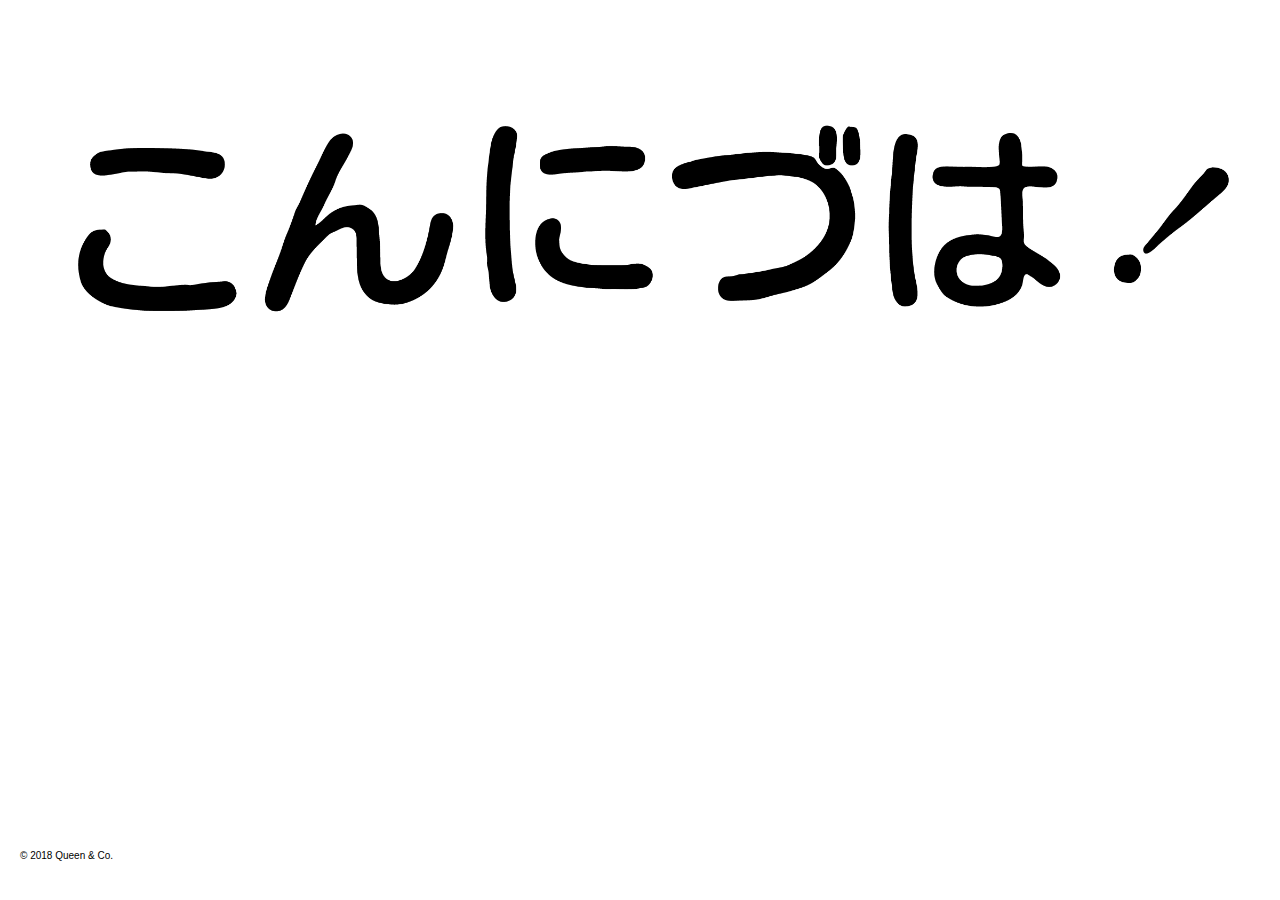
==== index.html @ 80dcdb66 "Create index.html" ====
<!doctype html>
<html>
  <head>
    <meta charset="utf-8">
    <meta name="viewport" content="width=device-width">
    <link rel="icon" href="images/favicon.ico" type="image/x-icon">
    <link rel="stylesheet" href="https://cdnjs.cloudflare.com/ajax/libs/font-awesome/4.7.0/css/font-awesome.min.css">
    <link rel="stylesheet" href="css/main.css">
    <title>tsugaruben.com</title>
  </head>

<body class=index>
<div class=rotate><img class="logo img" src="images/%E3%81%93%E3%82%93%E3%81%AB%E3%81%A5%E3%81%AF-white.png">
    </div>

<footer id="pageFooter">
© 2018 <a href="http://queenand.co" target=_blank>Queen & Co.</a>
</footer>
    
</body>
---- css/main.css ----
@import url('https://fonts.googleapis.com/css?family=Noto+Sans+JP:400,700,900&subset=japanese');

.logo img {
    width: 100%!important;
    position: absolute;
    
}

.navbar .logo {
  margin: -.5em 0em;
}

.img {
    max-width: 100%;
}

a {color: black;}
a:link {text-decoration: none;}
a:visited {text-decoration: none;}
a:hover {text-decoration: none;}
a:active {text-decoration: none;}

p>a {color: tomato;}
p>a:link {text-decoration: none;}
p>a:visited {text-decoration: none;}
p>a:hover {text-decoration: none;border-bottom: 1px dashed;}
p>a:active {text-decoration: none;}


body {
    box-sizing: border-box;
    display: grid;
    grid-template-areas: "article" "footer";
    grid-template-rows: auto 70px;
    grid-template-columns: 100%;
    height: 100vh;
    margin: 0;
    font-family: 'Noto Sans Japanese', sans-serif!important;
}

menu {
    display:none;
}

.menu.date {
    font-weight: 700;
    margin-top: 1em;
    margin-left: 1.25em!important;
    font-size: 24px;
    margin-left:auto;
    display: flex;
}

article {
	margin: 1em 0em 5em 0em;
}

footer {
    font-size: 10px;
    padding: 2em;
}

article,h2,page,nav,menu {
    font-family: 'Noto Sans Japanese', sans-serif!important;
    line-height: 1.6;
}

article p,
article h3,
article form {
    margin: 1em;
}

#pageHeader {
    grid-area: header;
}

#mainArticle {
    grid-area: article;
}

#mainNav {
    grid-area: nav;
}

#pageFooter {
    grid-area: footer;
}

.navbar {
  overflow: hidden;
  bottom: 0;
  width: 100%;
}

.navbar a {
  float: left;
  display: block;
  color: #000;
  text-align: left;
  margin: 2em 0em 2em 2em;
  text-decoration: none;
  font-size: 16px;
  font-weight: bold;
}

.navbar a:hover {
  color: tomato;
  border-bottom: 0px;
}

.navbar a.active {
  color: tomato;
}

.navbar a.title:hover {
  background: #fff;
    color: #000;
}

.navbar .icon {
  display: none;
}

.sales-nav {
    width: 700px;
    display: inline-block;
}

.button {
    display: inline-block;
    margin: 0 0 0 1em;
    padding: 8px 20px;
    border: 0;
    border-radius: 0.317rem;
    background-color: #2ecc71;
    text-decoration: none;
    font-weight: 700;
    font-size: 12px;
    line-height: 1.6;
    font-family: 'Noto Sans JP', sans-serif;
    cursor: pointer;
    -webkit-appearance: none;
    -webkit-font-smoothing: antialiased;
}

.button:hover {
    opacity: 0.85;
}

.button a {
    color: white!important;
}


@media all and (max-width: 700px) {

.logo img {
    width: 100%!important;
    height: 100%!important;
    padding-bottom: 5px;
}

.rotate {
  position: absolute;
  top: 50%;
  left: 25%;
  margin: -100px 0 0 -100px;
    -webkit-transform: rotate(-90deg);
    -moz-transform: rotate(-90deg);
    -o-transform: rotate(-90deg);
    -ms-transform: rotate(-90deg);
    transform: rotate(-90deg);
}

.sub {
    padding-left: 3em!important;    
}

body {
    grid-template-areas: "article" "footer";
    grid-template-rows: auto 70px;
    grid-template-columns: 1fr;
}

    .navbar a {
    width: 100%;
    margin: 0px;
    padding: 1em;
    border-top: 1px solid black;
    }
.navbar a:hover {
  color: tomato;
}
.navbar a:last-child {
    border-bottom: 1px solid black;
    }
.navbar a.title {
    border-top: 0px!important;
    }
.index .navbar a.title {
    display:none!important;
}

.article {
	margin: 0 0 1em 0;
}

.navbar a.title {
    padding-bottom: 0.5em;
}

.menu {
    font-weight: 700;
    margin: 1em;
    font-size: 24px;
    margin-left:auto;
    display: flex;
}

.menu.date {
    margin-left: .65em!important;
}
    .page {
        font-family: 'Noto Sans Japanese', sans-serif!important;
        float:left;
        position:absolute;
        left: 1em;
        font-size: 24px;
    }
    
    .sales-nav {
    width: 100%;
}
    
}
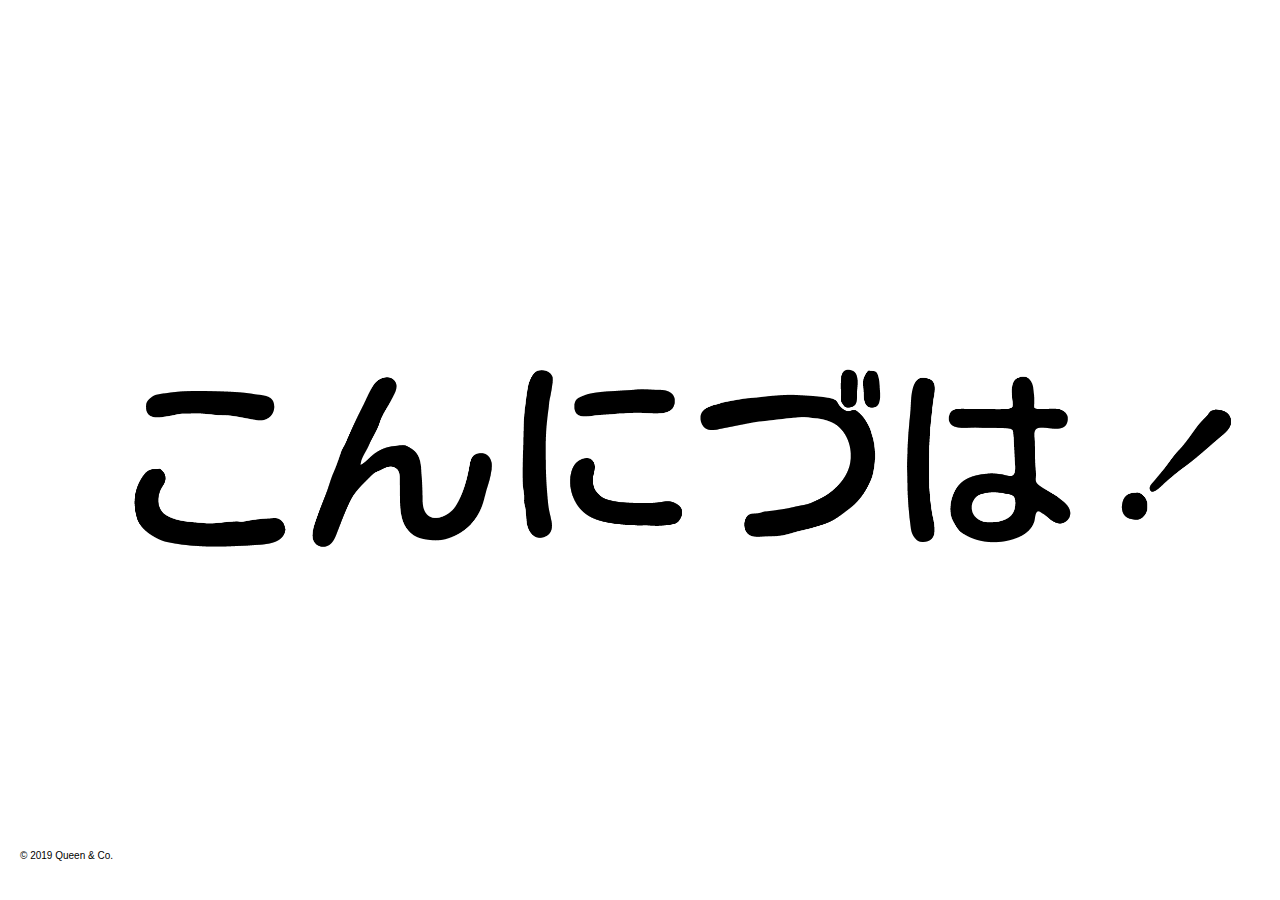
==== commit 0fae9a4e: "Update index.html" ====
--- a/index.html
+++ b/index.html
@@ -14,7 +14,7 @@
     </div>
 
 <footer id="pageFooter">
-© 2018 <a href="http://queenand.co" target=_blank>Queen & Co.</a>
+© 2019 <a href="http://queenand.co" target=_blank>Queen & Co.</a>
 </footer>
     
 </body>
--- a/css/main.css
+++ b/css/main.css
@@ -4,6 +4,13 @@
     width: 100%!important;
     position: absolute;
     
+}
+
+.rotate {
+  position: absolute;
+  top: 50%;
+  left: 12.5%;
+  margin: -200px 0 0 -100px;
 }
 
 .navbar .logo {
@@ -163,9 +170,9 @@
 
 .rotate {
   position: absolute;
-  top: 50%;
+  top: 66%;
   left: 25%;
-  margin: -100px 0 0 -100px;
+  margin: -200px 0 0 -100px;
     -webkit-transform: rotate(-90deg);
     -moz-transform: rotate(-90deg);
     -o-transform: rotate(-90deg);
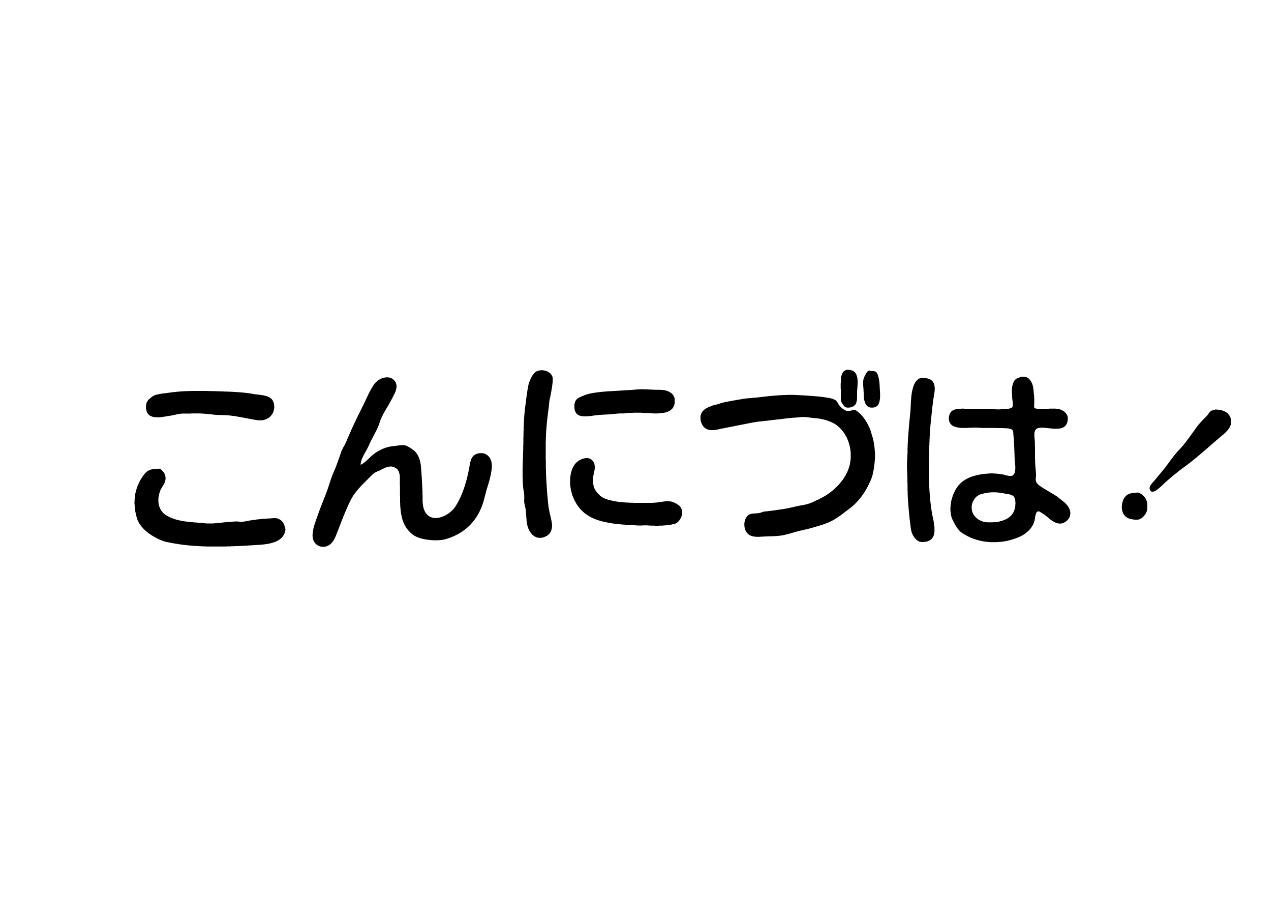
==== commit de44341a: "Update index.html" ====
--- a/index.html
+++ b/index.html
@@ -1,20 +1,40 @@
 <!doctype html>
 <html>
-  <head>
+
+<!--
+
+                       #                                        # #                                   
+                       #             #                          # #   #       #             ##        
+   ##########         ##             #                                #       #             ##        
+                      #             ##   #######         #######     ##       #             ##        
+                     ##             #                 ####      #    #   ##########         ##        
+                     #              #               ###          #   #        #             ##        
+                     #              #                            #   #        #             #         
+                    ## ###          #                            #   #        #             #         
+                    # #   #         #                            #   #        #             #         
+                    ##    #         #                           ##   #        #             #         
+  #                ##     #         #   #                      ##    #    #####                       
+  ##               #      #    #    #   #                    ###     #   #    ###                     
+   ###             #      #   ##    # # ##                 ###       # # #    # ##          ##        
+     #########    ##      #  ##     ##   ########                    ##  #   ##  ##         ##        
+                  #        ###       #                                #   ####                        
+                                                                                                      
+
+This site brought to you be Queen & Co.
+Feel free to get in touch: info@queenand.co
+
+-->
+
+<head>
     <meta charset="utf-8">
     <meta name="viewport" content="width=device-width">
     <link rel="icon" href="images/favicon.ico" type="image/x-icon">
     <link rel="stylesheet" href="https://cdnjs.cloudflare.com/ajax/libs/font-awesome/4.7.0/css/font-awesome.min.css">
     <link rel="stylesheet" href="css/main.css">
-    <title>tsugaruben.com</title>
-  </head>
+    <title>こんにづは！</title>
+</head>
 
 <body class=index>
-<div class=rotate><img class="logo img" src="images/%E3%81%93%E3%82%93%E3%81%AB%E3%81%A5%E3%81%AF-white.png">
+    <div class=rotate><img class="logo img" src="images/%E3%81%93%E3%82%93%E3%81%AB%E3%81%A5%E3%81%AF-white.png">
     </div>
-
-<footer id="pageFooter">
-© 2019 <a href="http://queenand.co" target=_blank>Queen & Co.</a>
-</footer>
-    
-</body>
+</body>--- a/css/main.css
+++ b/css/main.css
@@ -172,7 +172,7 @@
   position: absolute;
   top: 66%;
   left: 25%;
-  margin: -200px 0 0 -100px;
+  margin: -150px 0 0 -100px;
     -webkit-transform: rotate(-90deg);
     -moz-transform: rotate(-90deg);
     -o-transform: rotate(-90deg);
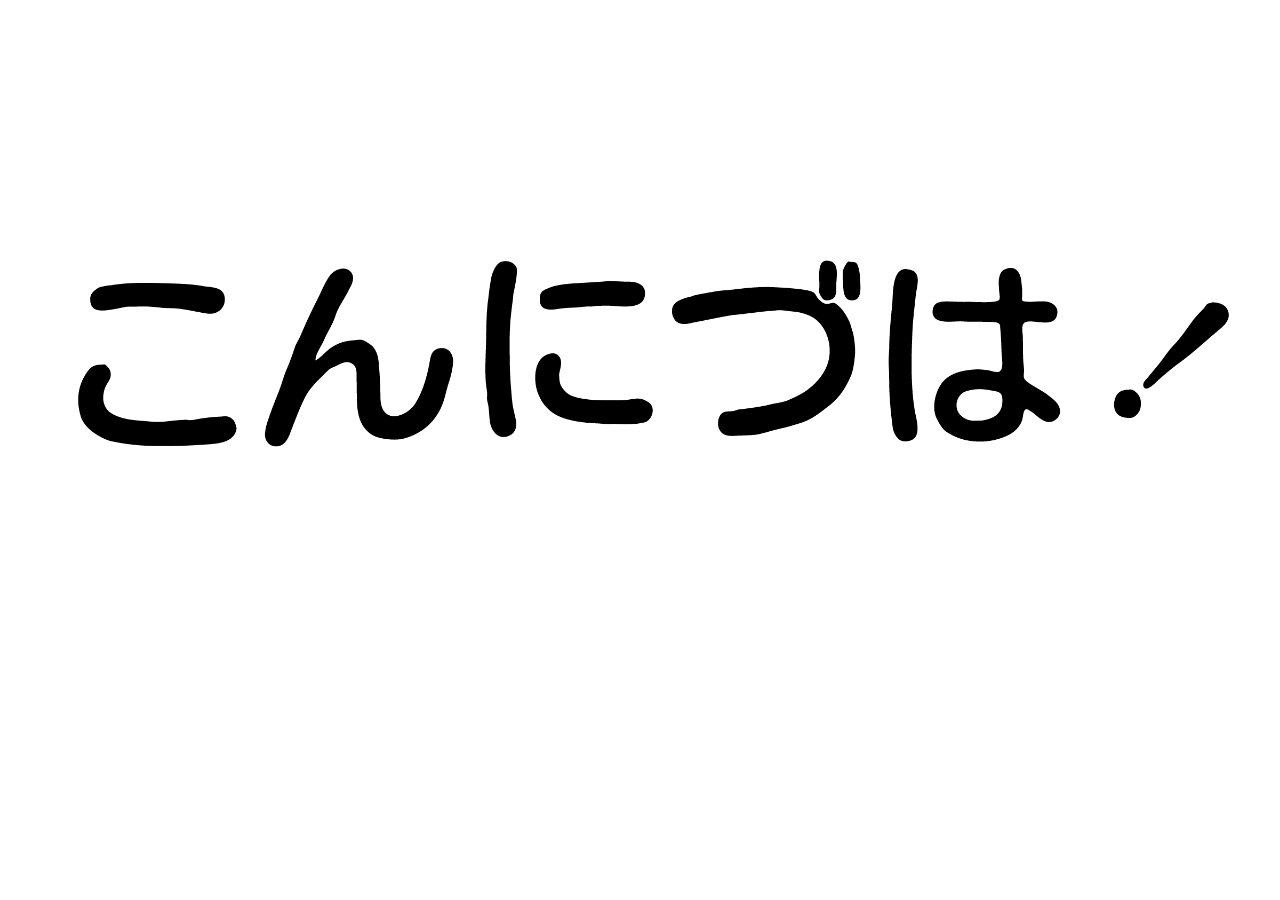
==== commit a97a71e4: "Update index.html" ====
--- a/index.html
+++ b/index.html
@@ -35,6 +35,6 @@
 </head>
 
 <body class=index>
-    <div class=rotate><img class="logo img" src="images/%E3%81%93%E3%82%93%E3%81%AB%E3%81%A5%E3%81%AF-white.png">
+    <div class=rotate><img class="logo img" src="images/konniduha.png">
     </div>
 </body>--- a/css/main.css
+++ b/css/main.css
@@ -1,16 +1,16 @@
 @import url('https://fonts.googleapis.com/css?family=Noto+Sans+JP:400,700,900&subset=japanese');
 
 .logo img {
-    width: 100%!important;
+    width: 100%;
     position: absolute;
     
 }
 
 .rotate {
   position: absolute;
-  top: 50%;
-  left: 12.5%;
-  margin: -200px 0 0 -100px;
+  top: 15%;
+  left: 0%;
+  margin: 0 0 0 0;
 }
 
 .navbar .logo {
@@ -163,16 +163,11 @@
 @media all and (max-width: 700px) {
 
 .logo img {
-    width: 100%!important;
-    height: 100%!important;
-    padding-bottom: 5px;
+    
 }
 
 .rotate {
-  position: absolute;
-  top: 66%;
-  left: 25%;
-  margin: -150px 0 0 -100px;
+  top: 40%;
     -webkit-transform: rotate(-90deg);
     -moz-transform: rotate(-90deg);
     -o-transform: rotate(-90deg);
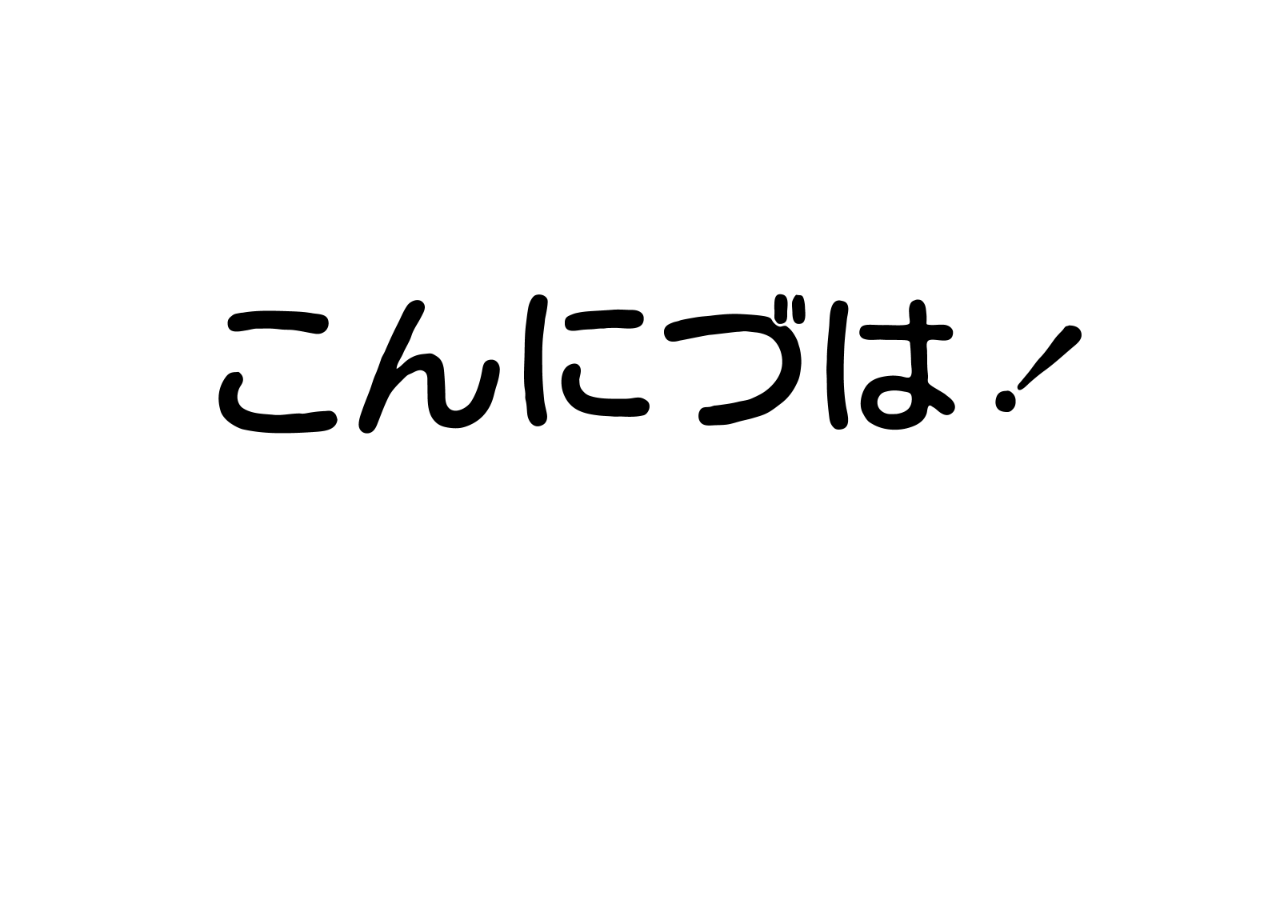
==== commit c16a63b4: "Update index.html" ====
--- a/index.html
+++ b/index.html
@@ -34,7 +34,9 @@
     <title>こんにづは！</title>
 </head>
 
-<body class=index>
-    <div class=rotate><img class="logo img" src="images/konniduha.png">
-    </div>
+<body>
+<script>
+document.addEventListener('contextmenu', event => event.preventDefault());
+</script>
+<div class="center-div"><img draggable="false" src="images/konniduha.png" style=width:100%></div>
 </body>--- a/css/main.css
+++ b/css/main.css
@@ -1,238 +1,24 @@
-@import url('https://fonts.googleapis.com/css?family=Noto+Sans+JP:400,700,900&subset=japanese');
-
-.logo img {
-    width: 100%;
-    position: absolute;
-    
+body
+{
+  height: 100vh;
 }
-
-.rotate {
+.center-div
+{
+  align-items: baseline;
+  display: flex;
   position: absolute;
-  top: 15%;
-  left: 0%;
-  margin: 0 0 0 0;
+  margin: auto;
+  top: -250px;
+  right: 0;
+  bottom: 0;
+  left: 0;
+  max-height: 250px;
+  width: 75%;
 }
-
-.navbar .logo {
-  margin: -.5em 0em;
-}
-
-.img {
-    max-width: 100%;
-}
-
-a {color: black;}
-a:link {text-decoration: none;}
-a:visited {text-decoration: none;}
-a:hover {text-decoration: none;}
-a:active {text-decoration: none;}
-
-p>a {color: tomato;}
-p>a:link {text-decoration: none;}
-p>a:visited {text-decoration: none;}
-p>a:hover {text-decoration: none;border-bottom: 1px dashed;}
-p>a:active {text-decoration: none;}
-
-
-body {
-    box-sizing: border-box;
-    display: grid;
-    grid-template-areas: "article" "footer";
-    grid-template-rows: auto 70px;
-    grid-template-columns: 100%;
-    height: 100vh;
-    margin: 0;
-    font-family: 'Noto Sans Japanese', sans-serif!important;
-}
-
-menu {
-    display:none;
-}
-
-.menu.date {
-    font-weight: 700;
-    margin-top: 1em;
-    margin-left: 1.25em!important;
-    font-size: 24px;
-    margin-left:auto;
-    display: flex;
-}
-
-article {
-	margin: 1em 0em 5em 0em;
-}
-
-footer {
-    font-size: 10px;
-    padding: 2em;
-}
-
-article,h2,page,nav,menu {
-    font-family: 'Noto Sans Japanese', sans-serif!important;
-    line-height: 1.6;
-}
-
-article p,
-article h3,
-article form {
-    margin: 1em;
-}
-
-#pageHeader {
-    grid-area: header;
-}
-
-#mainArticle {
-    grid-area: article;
-}
-
-#mainNav {
-    grid-area: nav;
-}
-
-#pageFooter {
-    grid-area: footer;
-}
-
-.navbar {
-  overflow: hidden;
-  bottom: 0;
-  width: 100%;
-}
-
-.navbar a {
-  float: left;
-  display: block;
-  color: #000;
-  text-align: left;
-  margin: 2em 0em 2em 2em;
-  text-decoration: none;
-  font-size: 16px;
-  font-weight: bold;
-}
-
-.navbar a:hover {
-  color: tomato;
-  border-bottom: 0px;
-}
-
-.navbar a.active {
-  color: tomato;
-}
-
-.navbar a.title:hover {
-  background: #fff;
-    color: #000;
-}
-
-.navbar .icon {
-  display: none;
-}
-
-.sales-nav {
-    width: 700px;
-    display: inline-block;
-}
-
-.button {
-    display: inline-block;
-    margin: 0 0 0 1em;
-    padding: 8px 20px;
-    border: 0;
-    border-radius: 0.317rem;
-    background-color: #2ecc71;
-    text-decoration: none;
-    font-weight: 700;
-    font-size: 12px;
-    line-height: 1.6;
-    font-family: 'Noto Sans JP', sans-serif;
-    cursor: pointer;
-    -webkit-appearance: none;
-    -webkit-font-smoothing: antialiased;
-}
-
-.button:hover {
-    opacity: 0.85;
-}
-
-.button a {
-    color: white!important;
-}
-
-
-@media all and (max-width: 700px) {
-
-.logo img {
-    
-}
-
-.rotate {
-  top: 40%;
-    -webkit-transform: rotate(-90deg);
-    -moz-transform: rotate(-90deg);
-    -o-transform: rotate(-90deg);
-    -ms-transform: rotate(-90deg);
-    transform: rotate(-90deg);
-}
-
-.sub {
-    padding-left: 3em!important;    
-}
-
-body {
-    grid-template-areas: "article" "footer";
-    grid-template-rows: auto 70px;
-    grid-template-columns: 1fr;
-}
-
-    .navbar a {
-    width: 100%;
-    margin: 0px;
-    padding: 1em;
-    border-top: 1px solid black;
-    }
-.navbar a:hover {
-  color: tomato;
-}
-.navbar a:last-child {
-    border-bottom: 1px solid black;
-    }
-.navbar a.title {
-    border-top: 0px!important;
-    }
-.index .navbar a.title {
-    display:none!important;
-}
-
-.article {
-	margin: 0 0 1em 0;
-}
-
-.navbar a.title {
-    padding-bottom: 0.5em;
-}
-
-.menu {
-    font-weight: 700;
-    margin: 1em;
-    font-size: 24px;
-    margin-left:auto;
-    display: flex;
-}
-
-.menu.date {
-    margin-left: .65em!important;
-}
-    .page {
-        font-family: 'Noto Sans Japanese', sans-serif!important;
-        float:left;
-        position:absolute;
-        left: 1em;
-        font-size: 24px;
-    }
-    
-    .sales-nav {
-    width: 100%;
-}
-    
-}
+img {
+-webkit-user-select: none;
+-khtml-user-select: none;
+-moz-user-select: none;
+-o-user-select: none;
+user-select: none;
+}